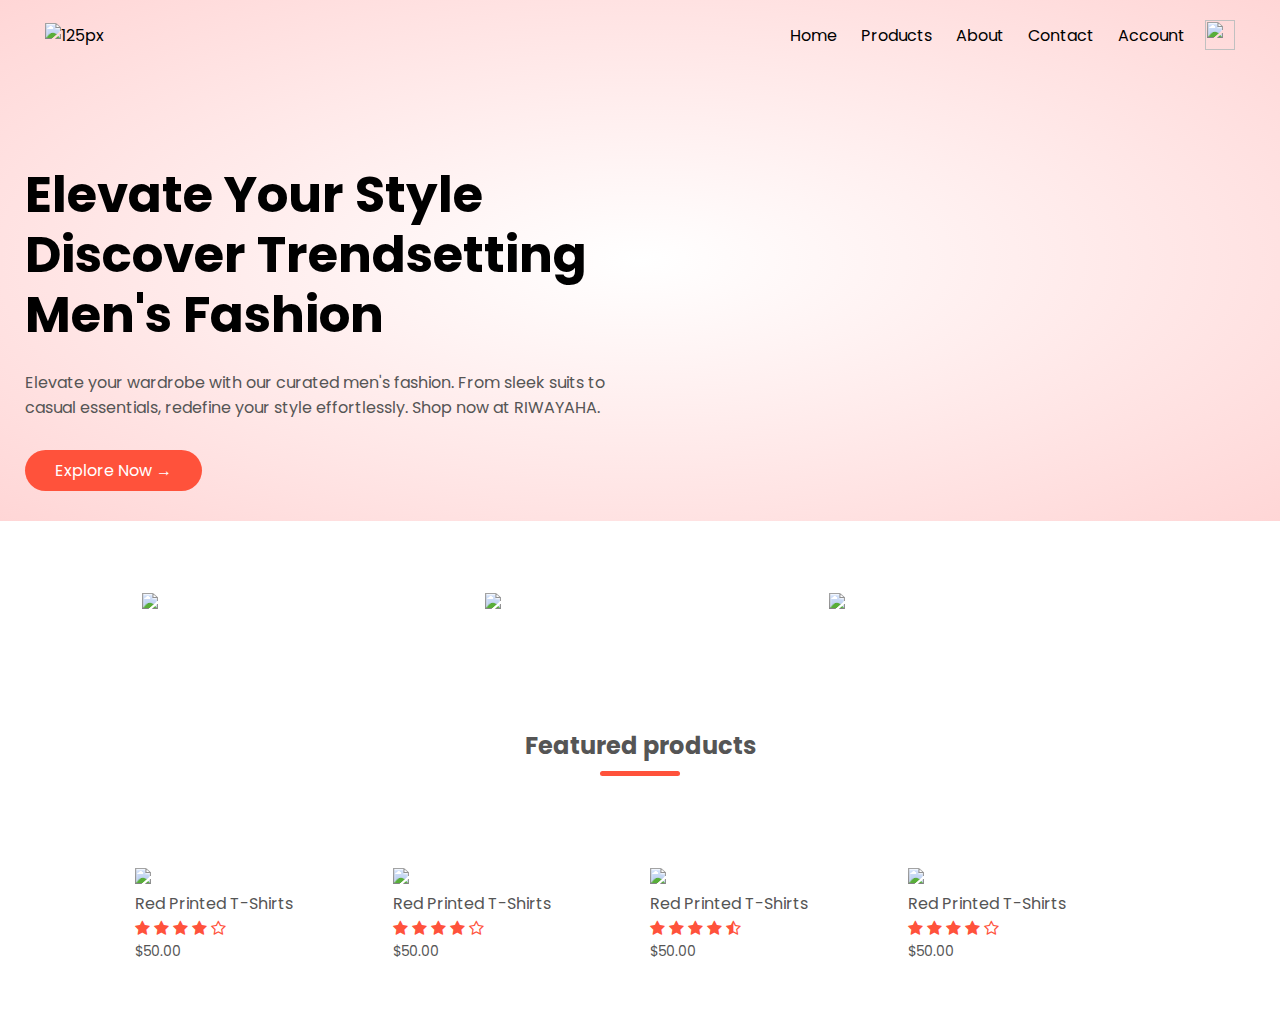
==== index.html @ c73fe5ce "[done] add featured product section" ====
<!DOCTYPE html>
<html lang="en">
<head>
    <meta charset="UTF-8">
    <title>RIWAYAH - Mens Cloths</title>
    <link rel="stylesheet" href="style.css">

    <link href="https://fonts.googleapis.com/css2?family=Poppins:wght@300;400;500;600;700&display=swap" rel="stylesheet">

    
    <link rel="stylesheet" href="https://maxcdn.bootstrapcdn.com/font-awesome/4.3.0/css/font-awesome.min.css">


</head>
<body>

    <div class="header">
     
    <div class="container">

        <div class="navbar">
            <div class="logo">
                <img src="images/logo-riwayah.jpg" alt="125px">
            </div>
    
            <nav>
                <ul>
                    <li>Home</li>
                    <li>Products</li>
                    <li>About</li>
                    <li>Contact</li>
                    <li>Account</li>
                </ul>
            </nav>
            <img src="images/cart.png" width="30px" height="30px">
        </div>


        <div class="row">
            <div class="col-2">
                <h1>Elevate Your Style <br> Discover Trendsetting Men's Fashion</h1>
                <p>Elevate your wardrobe with our curated men's fashion. From sleek suits to casual essentials, redefine your style effortlessly. Shop now at RIWAYAHA.</p>
                <a href="" class="btn">Explore Now &#8594;</a>
            </div>

            <div class="col-2">

                <img src="images/cloths1.jpg" alt="">


            </div>
        </div>

    </div>
</div>



<!--  featured categories -->

<div class="categories">
    <div class="small-container">

        <div class="row">

            <div class="col-3">
    
                <img src="images/category-1.jpg">
                  
            </div>
    
            <div class="col-3">
    
                <img src="images/category-2.jpg">
    
            </div>
    
            <div class="col-3">
    
                <img src="images/category-2.jpg">
    
            </div>
        </div>
    </div>

    
</div>


<!--  featured products -->

<div class="small-container">

    <h2 class="title">Featured products</h2>

    <div class="row">

        <div class="col-4">
            <img src="images/product-1.jpg">
            <h4>Red Printed T-Shirts</h4>
            <div class="rating">
                <i class="fa fa-star"></i>
                <i class="fa fa-star"></i>
                <i class="fa fa-star"></i>
                <i class="fa fa-star"></i>
                <i class="fa fa-star-o" aria-hidden="true"></i>

            </div>
            <p>$50.00</p>
        </div>

        <div class="col-4">
            <img src="images/product-2.jpg">
            <h4>Red Printed T-Shirts</h4>
            <div class="rating">
                <i class="fa fa-star"></i>
                <i class="fa fa-star"></i>
                <i class="fa fa-star"></i>
                <i class="fa fa-star"></i>
                <i class="fa fa-star-o" aria-hidden="true"></i>

            </div>
            <p>$50.00</p>
        </div>


        <div class="col-4">
            <img src="images/product-3.jpg">
            <h4>Red Printed T-Shirts</h4>
            <div class="rating">
                <i class="fa fa-star"></i>
                <i class="fa fa-star"></i>
                <i class="fa fa-star"></i>
                <i class="fa fa-star"></i>
                <i class="fa fa-star-half-o" aria-hidden="true"></i>

            </div>
            <p>$50.00</p>
        </div>

        <div class="col-4">
            <img src="images/product-4.jpg">
            <h4>Red Printed T-Shirts</h4>
            <div class="rating">
                <i class="fa fa-star"></i>
                <i class="fa fa-star"></i>
                <i class="fa fa-star"></i>
                <i class="fa fa-star"></i>
                <i class="fa fa-star-o" aria-hidden="true"></i>

            </div>
            <p>$50.00</p>
        </div>
    </div>
</div>




    
</body>
</html>
---- style.css ----
*{
    margin: 0;
    padding: 0;
    box-sizing: border-box;
}
body{
    font-family: 'Poppins', sans-serif;
}

.navbar{
    display: flex;
    align-items: center;
    padding: 20px;
}

nav{
    flex: 1;
    text-align: right;
}

nav ul{
    display: inline-block;
    list-style-type: none;
}


nav ul li{
    display: inline-block;
    margin-right: 20px;
}


a{
    text-decoration: none;
    color: #555;
}

p{
    color:#555;
}

.container{
    max-width: 1300px;
    margin: auto;
    padding-left: 25px;
    padding-right: 25px;
}

.row{
    display: flex;
    align-items: center;
    flex-wrap: wrap;
    justify-content: space-around;
}

.col-2{

    flex-basis: 50%;
    min-width: 300px;

}

.col-2 img {
    max-width: 100%;
    padding: 50px 0;
}

.col-2 h1 {
    font-size: 50px;
    line-height: 60px;
    margin: 25px 0;
}

.btn{
    display: inline-block;
    background: #ff523b;
    color: #fff;
    padding: 8px 30px;
    margin: 30px 0;
    border-radius: 30px;
    transition: background 0.5s ;
}

.btn:hover{
    background: #563434;
}

.header{
    background: radial-gradient(#fff, #ffd6d6);
}

.header .row{
    margin-top: 70px;
}

.categories{
    margin: 70px 0;
}

.col-3{
    flex-basis: 30%;
    min-width: 250px;
    margin-bottom: 30px;
}

.col-3 img{
    width: 100%;
}

.small-container{
    max-width: 1080px;
    margin: auto;
    padding-left: 25px;
    padding-right: 25px;
}

.col-4{
    flex-basis: 25%;
    padding: 10px;
    min-width: 200px;
    margin-bottom: 50px;
    transition: transform 0.5s;
}

.col-4 img{
    width: 100%;
}

.title{
    text-align: center;
    margin: 0 auto 80px;
    position: relative;
    line-height: 60px;
    color: #555;
}

.title::after{
    content: '';
    background: #ff523b;
    width: 80px;
    height: 5px;
    border-radius: 5px;
    position: absolute;
    bottom: 0;
    left: 50%;
    transform: translateX(-50%);
}

h4{

    color: #555;
    font-weight: normal;
    
}

.col-4 p{
    font-size: 14px;
}

.rating .fa{

    color: #ff523b;

}

.col-4:hover{
    transform: translateY(-5px);
}
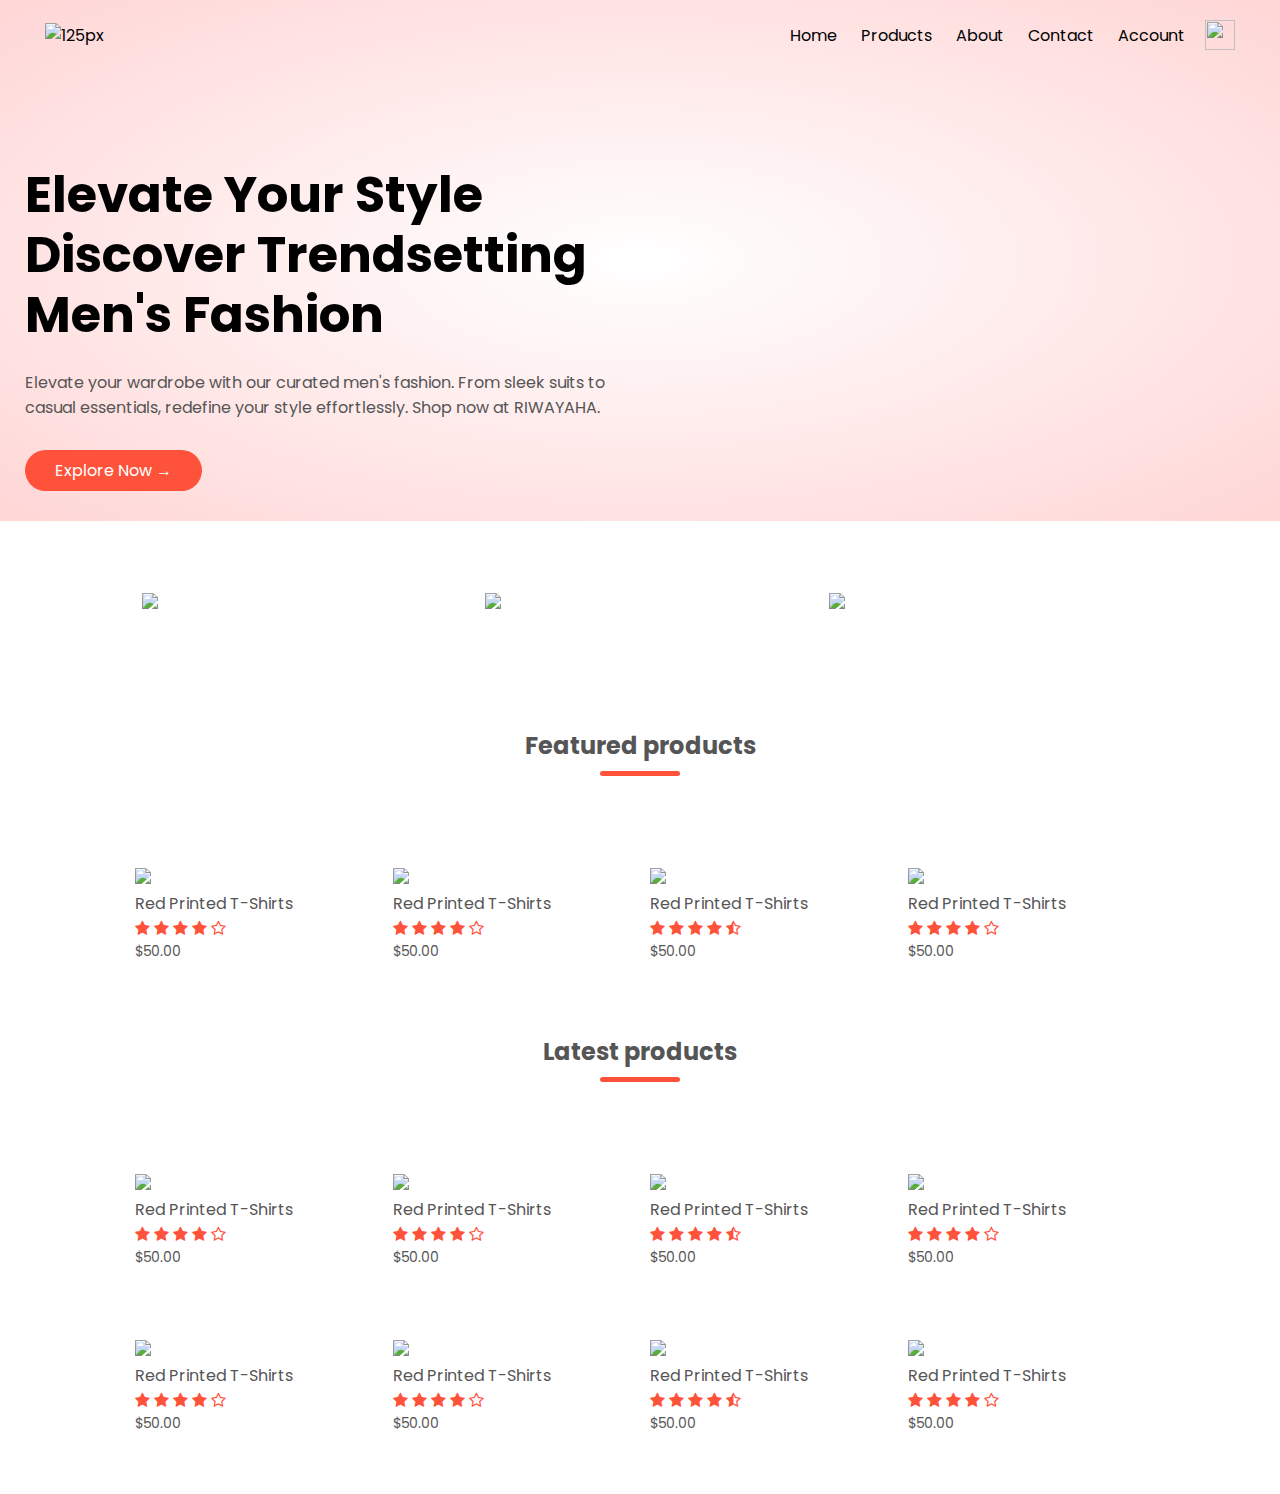
==== commit 5309db08: "[done] add latest products section" ====
--- a/index.html
+++ b/index.html
@@ -152,6 +152,128 @@
             <p>$50.00</p>
         </div>
     </div>
+
+    <h2 class="title">Latest products</h2>
+
+    <div class="row">
+
+        <div class="col-4">
+            <img src="images/product-5.jpg">
+            <h4>Red Printed T-Shirts</h4>
+            <div class="rating">
+                <i class="fa fa-star"></i>
+                <i class="fa fa-star"></i>
+                <i class="fa fa-star"></i>
+                <i class="fa fa-star"></i>
+                <i class="fa fa-star-o" aria-hidden="true"></i>
+
+            </div>
+            <p>$50.00</p>
+        </div>
+
+        <div class="col-4">
+            <img src="images/product-6.jpg">
+            <h4>Red Printed T-Shirts</h4>
+            <div class="rating">
+                <i class="fa fa-star"></i>
+                <i class="fa fa-star"></i>
+                <i class="fa fa-star"></i>
+                <i class="fa fa-star"></i>
+                <i class="fa fa-star-o" aria-hidden="true"></i>
+
+            </div>
+            <p>$50.00</p>
+        </div>
+
+
+        <div class="col-4">
+            <img src="images/product-7.jpg">
+            <h4>Red Printed T-Shirts</h4>
+            <div class="rating">
+                <i class="fa fa-star"></i>
+                <i class="fa fa-star"></i>
+                <i class="fa fa-star"></i>
+                <i class="fa fa-star"></i>
+                <i class="fa fa-star-half-o" aria-hidden="true"></i>
+
+            </div>
+            <p>$50.00</p>
+        </div>
+
+        <div class="col-4">
+            <img src="images/product-8.jpg">
+            <h4>Red Printed T-Shirts</h4>
+            <div class="rating">
+                <i class="fa fa-star"></i>
+                <i class="fa fa-star"></i>
+                <i class="fa fa-star"></i>
+                <i class="fa fa-star"></i>
+                <i class="fa fa-star-o" aria-hidden="true"></i>
+
+            </div>
+            <p>$50.00</p>
+        </div>
+    </div>
+
+    <div class="row">
+
+        <div class="col-4">
+            <img src="images/product-9.jpg">
+            <h4>Red Printed T-Shirts</h4>
+            <div class="rating">
+                <i class="fa fa-star"></i>
+                <i class="fa fa-star"></i>
+                <i class="fa fa-star"></i>
+                <i class="fa fa-star"></i>
+                <i class="fa fa-star-o" aria-hidden="true"></i>
+
+            </div>
+            <p>$50.00</p>
+        </div>
+
+        <div class="col-4">
+            <img src="images/product-10.jpg">
+            <h4>Red Printed T-Shirts</h4>
+            <div class="rating">
+                <i class="fa fa-star"></i>
+                <i class="fa fa-star"></i>
+                <i class="fa fa-star"></i>
+                <i class="fa fa-star"></i>
+                <i class="fa fa-star-o" aria-hidden="true"></i>
+
+            </div>
+            <p>$50.00</p>
+        </div>
+
+
+        <div class="col-4">
+            <img src="images/product-11.jpg">
+            <h4>Red Printed T-Shirts</h4>
+            <div class="rating">
+                <i class="fa fa-star"></i>
+                <i class="fa fa-star"></i>
+                <i class="fa fa-star"></i>
+                <i class="fa fa-star"></i>
+                <i class="fa fa-star-half-o" aria-hidden="true"></i>
+
+            </div>
+            <p>$50.00</p>
+        </div>
+
+        <div class="col-4">
+            <img src="images/product-12.jpg">
+            <h4>Red Printed T-Shirts</h4>
+            <div class="rating">
+                <i class="fa fa-star"></i>
+                <i class="fa fa-star"></i>
+                <i class="fa fa-star"></i>
+                <i class="fa fa-star"></i>
+                <i class="fa fa-star-o" aria-hidden="true"></i>
+
+            </div>
+            <p>$50.00</p>
+        </div>
+    </div>
 </div>
 
 
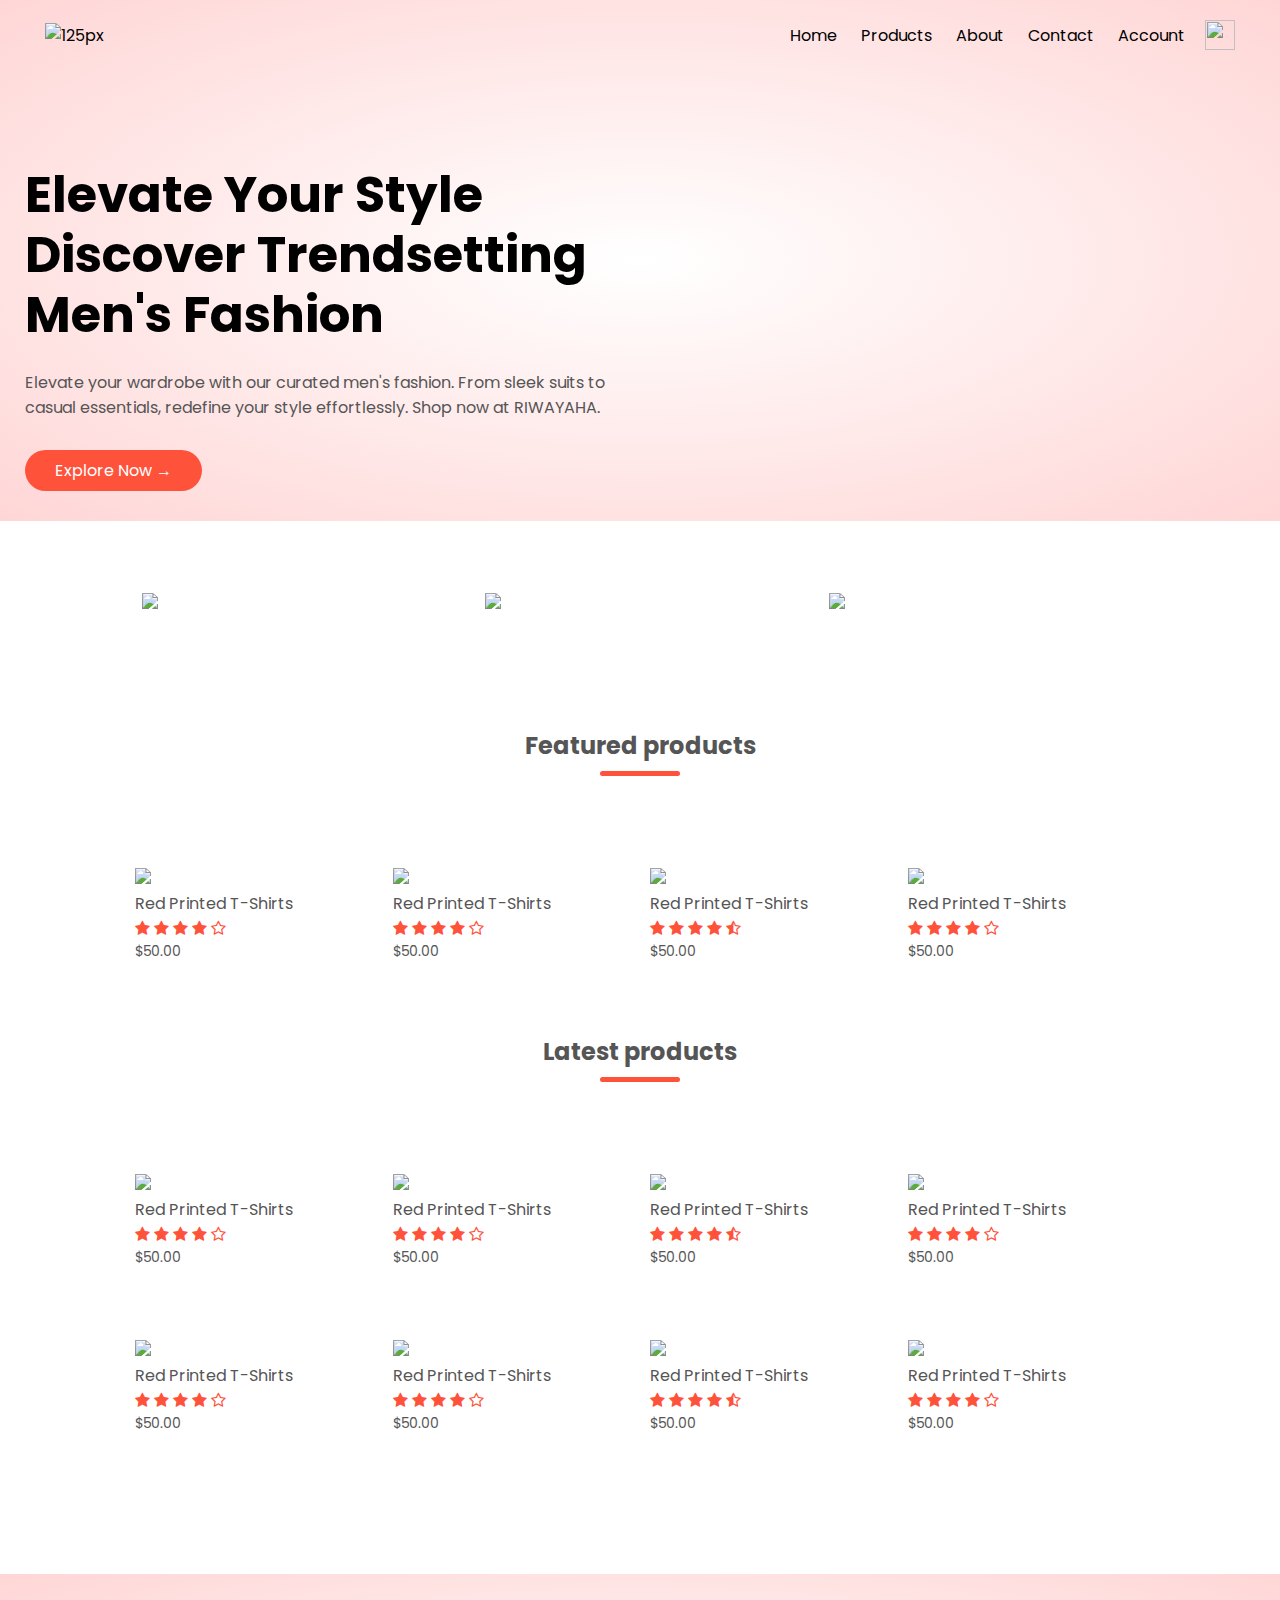
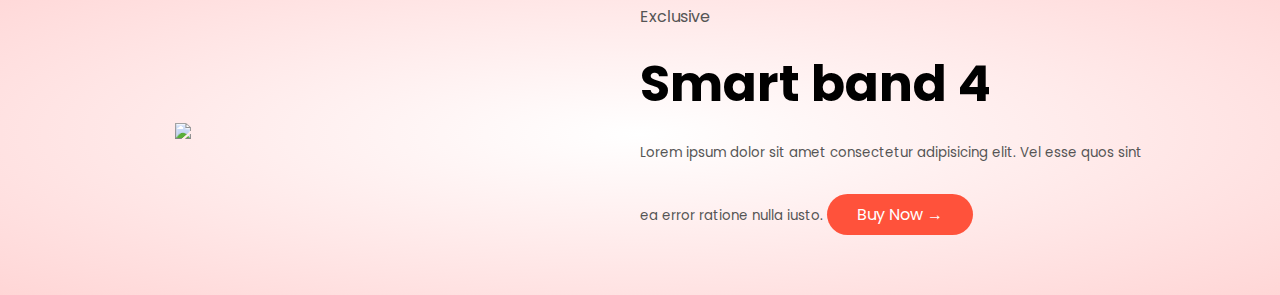
==== commit 70483578: "[done] added exclusive section" ====
--- a/index.html
+++ b/index.html
@@ -276,6 +276,26 @@
     </div>
 </div>
 
+<!-- Offer -->
+<div class="offer">
+    <div class="small-container">
+        <div class="row">
+            <div class="col-2">
+                <img src="images/exclusive.png" class="offer-img">
+
+            </div>
+            <div class="col-2">
+                <p>Exclusive</p>
+                <h1>Smart band 4</h1>
+                <small>
+                    Lorem ipsum dolor sit amet consectetur adipisicing elit. Vel esse quos sint ea error ratione nulla iusto.
+                </small>
+                <a href="" class="btn">Buy Now &#8594;</a>
+            </div>
+        </div>
+    </div>
+</div>
+
 
 
 
--- a/style.css
+++ b/style.css
@@ -165,4 +165,19 @@
 
 .col-4:hover{
     transform: translateY(-5px);
+}
+
+.offer{
+    background:radial-gradient(#fff, #ffd6d6); 
+    margin-top: 80px;
+    padding: 30px 0;
+}
+
+
+.col-2 .offer-img{
+    padding: 50px;
+}
+
+small{
+    color: #555;
 }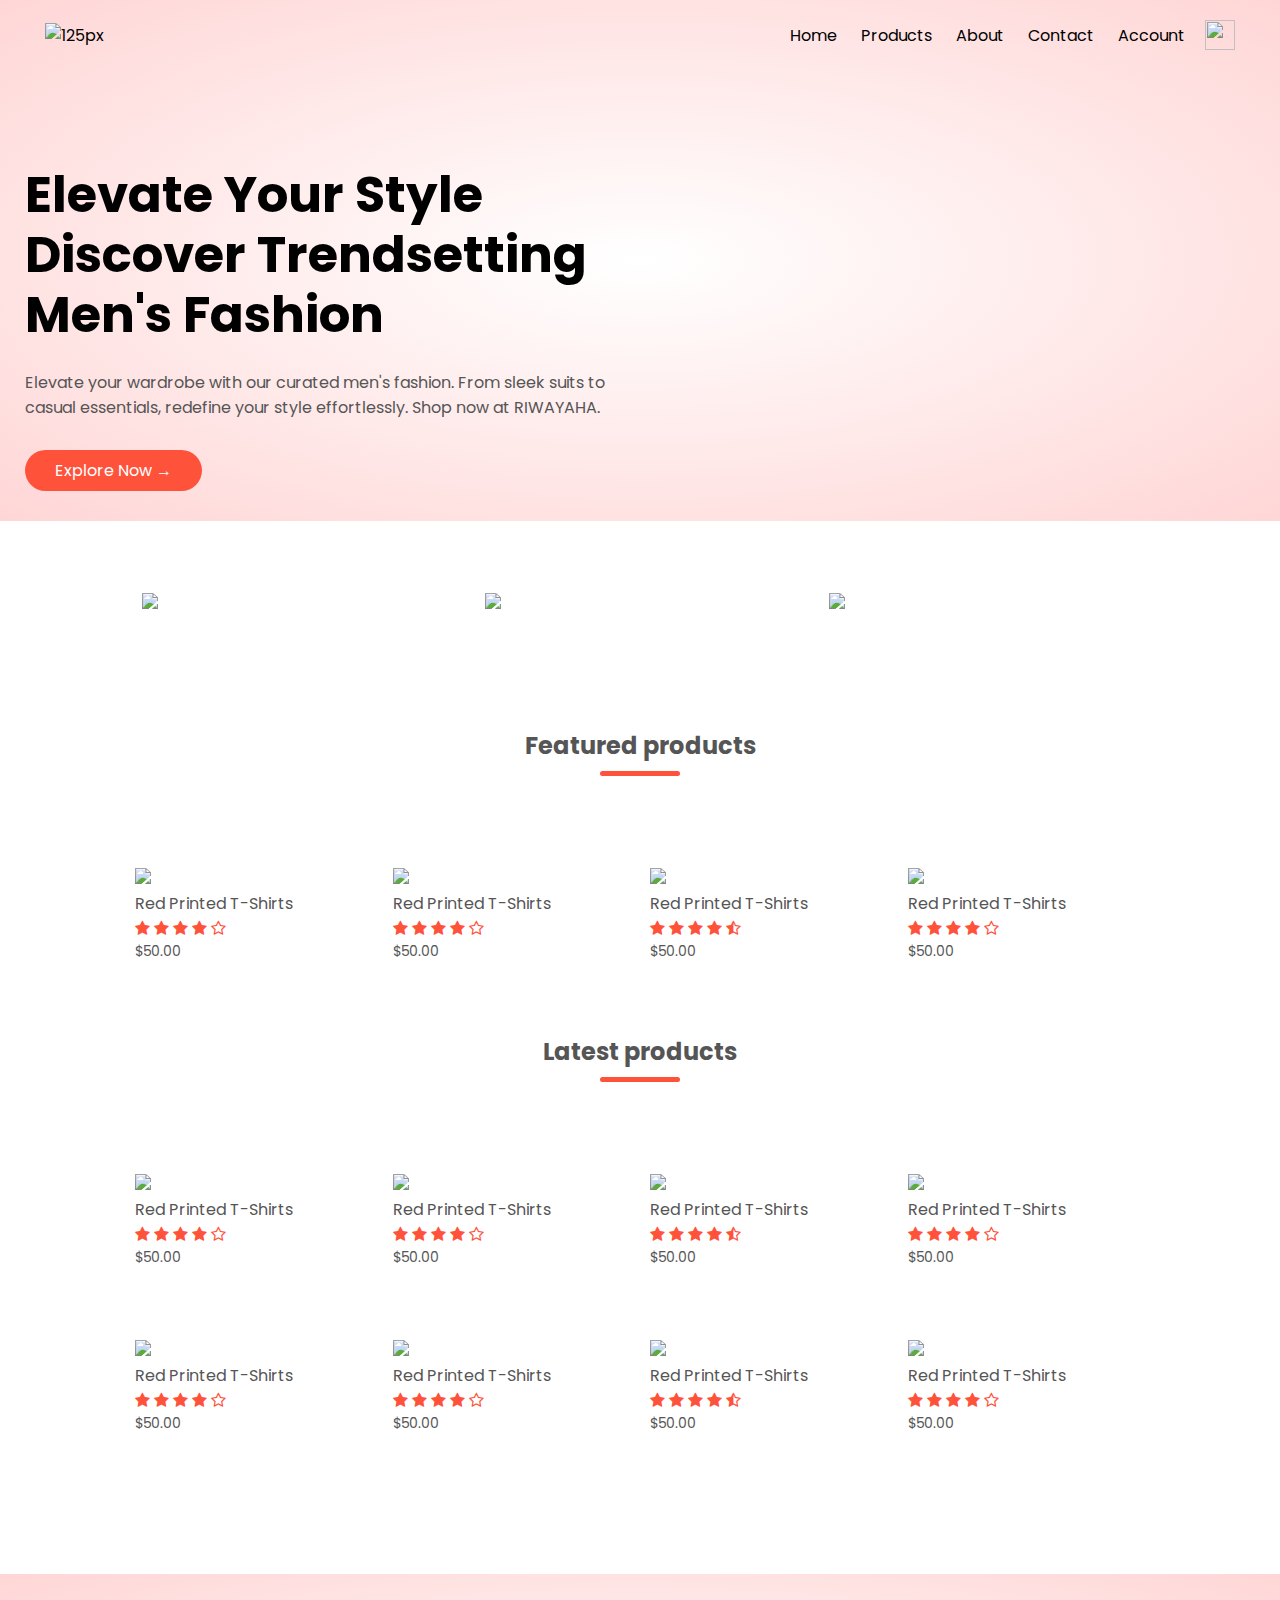
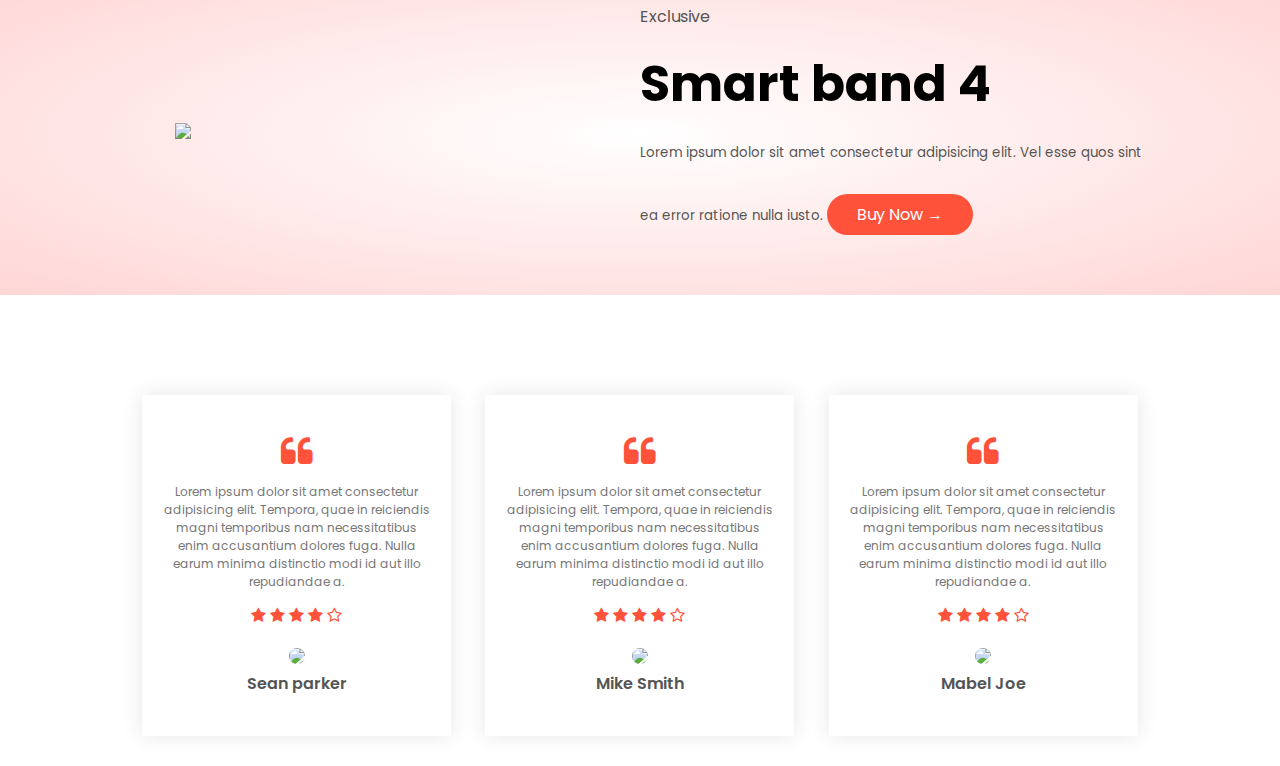
==== commit 669a5e36: "[done] added testimonial section" ====
--- a/index.html
+++ b/index.html
@@ -297,6 +297,67 @@
 </div>
 
 
+<!-- testimonials -->
+<div class="testimonial">
+    <div class="small-container">
+        <div class="row">
+            <div class="col-3">
+                <i class="fa fa-quote-left"></i>
+
+                <p>Lorem ipsum dolor sit amet consectetur adipisicing elit. Tempora, quae in reiciendis magni temporibus nam necessitatibus enim accusantium dolores fuga. Nulla earum minima distinctio modi id aut illo repudiandae a.</p>
+                
+                <div class="rating">
+                    <i class="fa fa-star"></i>
+                    <i class="fa fa-star"></i>
+                    <i class="fa fa-star"></i>
+                    <i class="fa fa-star"></i>
+                    <i class="fa fa-star-o" aria-hidden="true"></i>
+    
+                </div>
+                <img src="images/user-1.png" >
+                <h3>Sean parker</h3>
+            </div>
+
+
+            <div class="col-3">
+                <i class="fa fa-quote-left"></i>
+
+                <p>Lorem ipsum dolor sit amet consectetur adipisicing elit. Tempora, quae in reiciendis magni temporibus nam necessitatibus enim accusantium dolores fuga. Nulla earum minima distinctio modi id aut illo repudiandae a.</p>
+                
+                <div class="rating">
+                    <i class="fa fa-star"></i>
+                    <i class="fa fa-star"></i>
+                    <i class="fa fa-star"></i>
+                    <i class="fa fa-star"></i>
+                    <i class="fa fa-star-o" aria-hidden="true"></i>
+    
+                </div>
+                <img src="images/user-2.png" >
+                <h3>Mike Smith</h3>
+            </div>
+
+            <div class="col-3">
+                <i class="fa fa-quote-left"></i>
+
+                <p>Lorem ipsum dolor sit amet consectetur adipisicing elit. Tempora, quae in reiciendis magni temporibus nam necessitatibus enim accusantium dolores fuga. Nulla earum minima distinctio modi id aut illo repudiandae a.</p>
+                
+                <div class="rating">
+                    <i class="fa fa-star"></i>
+                    <i class="fa fa-star"></i>
+                    <i class="fa fa-star"></i>
+                    <i class="fa fa-star"></i>
+                    <i class="fa fa-star-o" aria-hidden="true"></i>
+    
+                </div>
+                <img src="images/user-3.png" >
+                <h3>Mabel Joe</h3>
+            </div>
+        </div>
+    </div>
+</div>
+
+
+
 
 
     
--- a/style.css
+++ b/style.css
@@ -180,4 +180,47 @@
 
 small{
     color: #555;
-}+}
+
+/* <!-- testimonials -->
+ */
+
+ .testimonial{
+    padding-top: 100px;
+ }
+
+ .testimonial .col-3{
+    text-align: center;
+    padding: 40px 20px;
+    box-shadow: 0 0 20px 0px rgba(0,0,0,0.1);
+    cursor: pointer;
+    transition: transform 0.5s;
+ }
+
+
+ .testimonial .col-3 img{
+    width: 50px;
+    margin-top: 20px;
+    border-radius: 50%;
+ }
+
+ .testimonial .col-3:hover{
+    transform: translateY(-10px);
+ }
+
+ .fa.fa-quote-left{
+    font-size: 34px;
+    color: #ff523b;
+ }
+
+ .col-3 p{
+    font-size: 12px;
+    margin: 12px 0;
+    color: #777;
+ }
+
+ .testimonial .col-3 h3{
+    font-weight: 600;
+    color: #555;
+    font-size: 16px;
+ }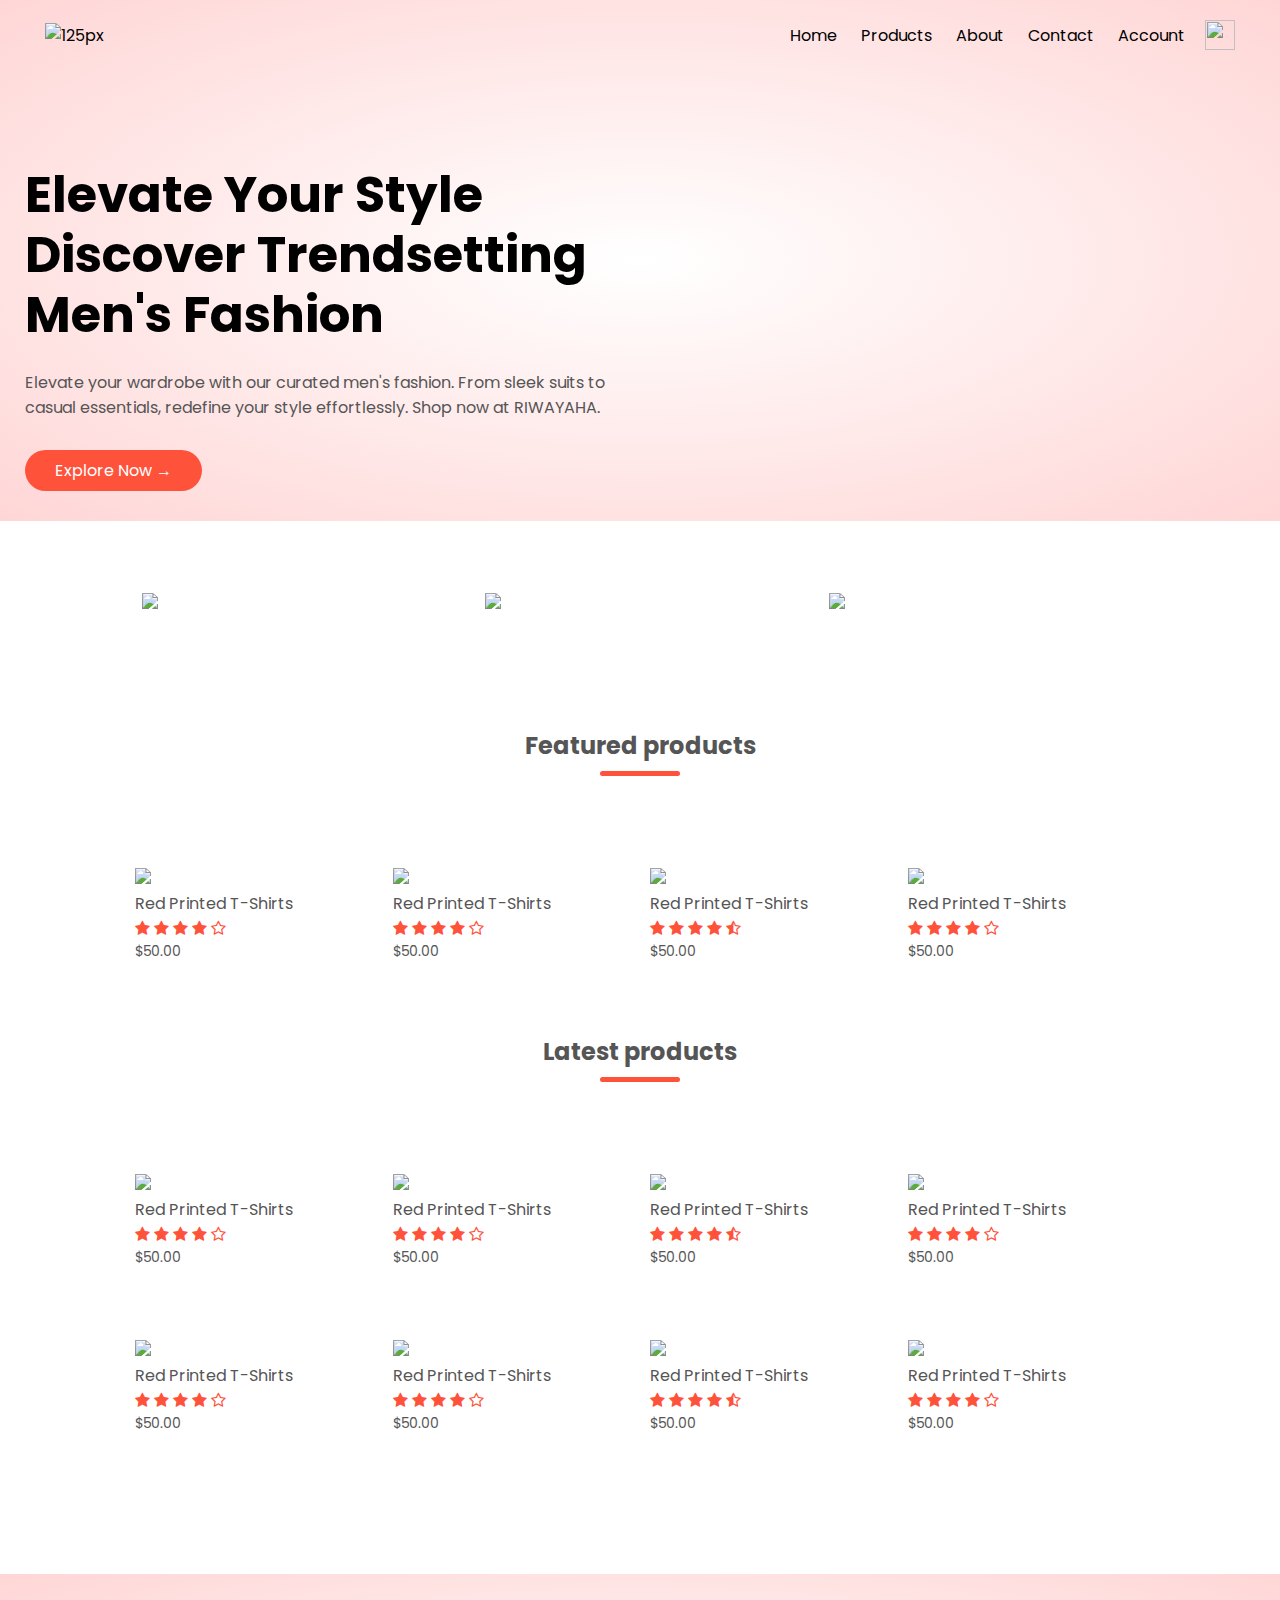
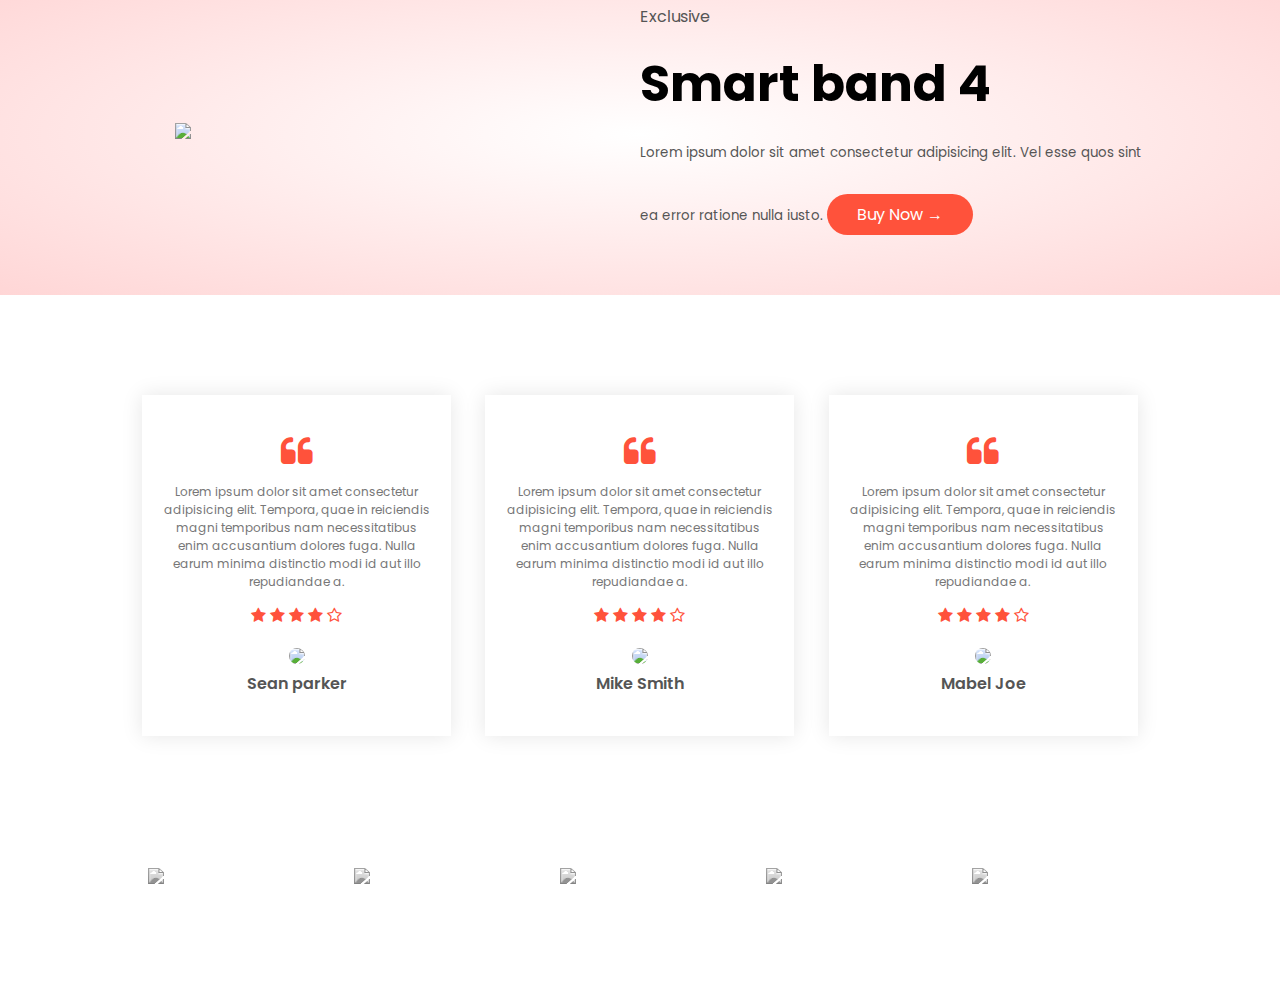
==== commit 0a33f56f: "[done] brands section" ====
--- a/index.html
+++ b/index.html
@@ -356,7 +356,36 @@
     </div>
 </div>
 
-
+<!-- brands -->
+<div class="brands">
+    <div class="small-container">
+        <div class="row">
+            <div class="col-5">
+                <img src="images/logo-godrej.png">
+            </div>
+
+
+            <div class="col-5">
+                <img src="images/logo-oppo.png">
+            </div>
+
+
+            <div class="col-5">
+                <img src="images/logo-coca-cola.png">
+            </div>
+
+
+            <div class="col-5">
+                <img src="images/logo-paypal.png">
+            </div>
+
+
+            <div class="col-5">
+                <img src="images/logo-philips.png">
+            </div>
+        </div>
+    </div>
+</div>
 
 
 
--- a/style.css
+++ b/style.css
@@ -223,4 +223,28 @@
     font-weight: 600;
     color: #555;
     font-size: 16px;
- }+ }
+
+
+ /* brands */
+
+ .brands{
+    margin: 100px auto;
+ }
+
+ .col-5{
+    width: 160px;
+ }
+
+ .col-5 img{
+    width: 100%;
+    cursor: pointer;
+    filter: grayscale(100%);
+ }
+
+
+ .col-5 img:hover{
+
+    filter: grayscale(0);
+
+ }
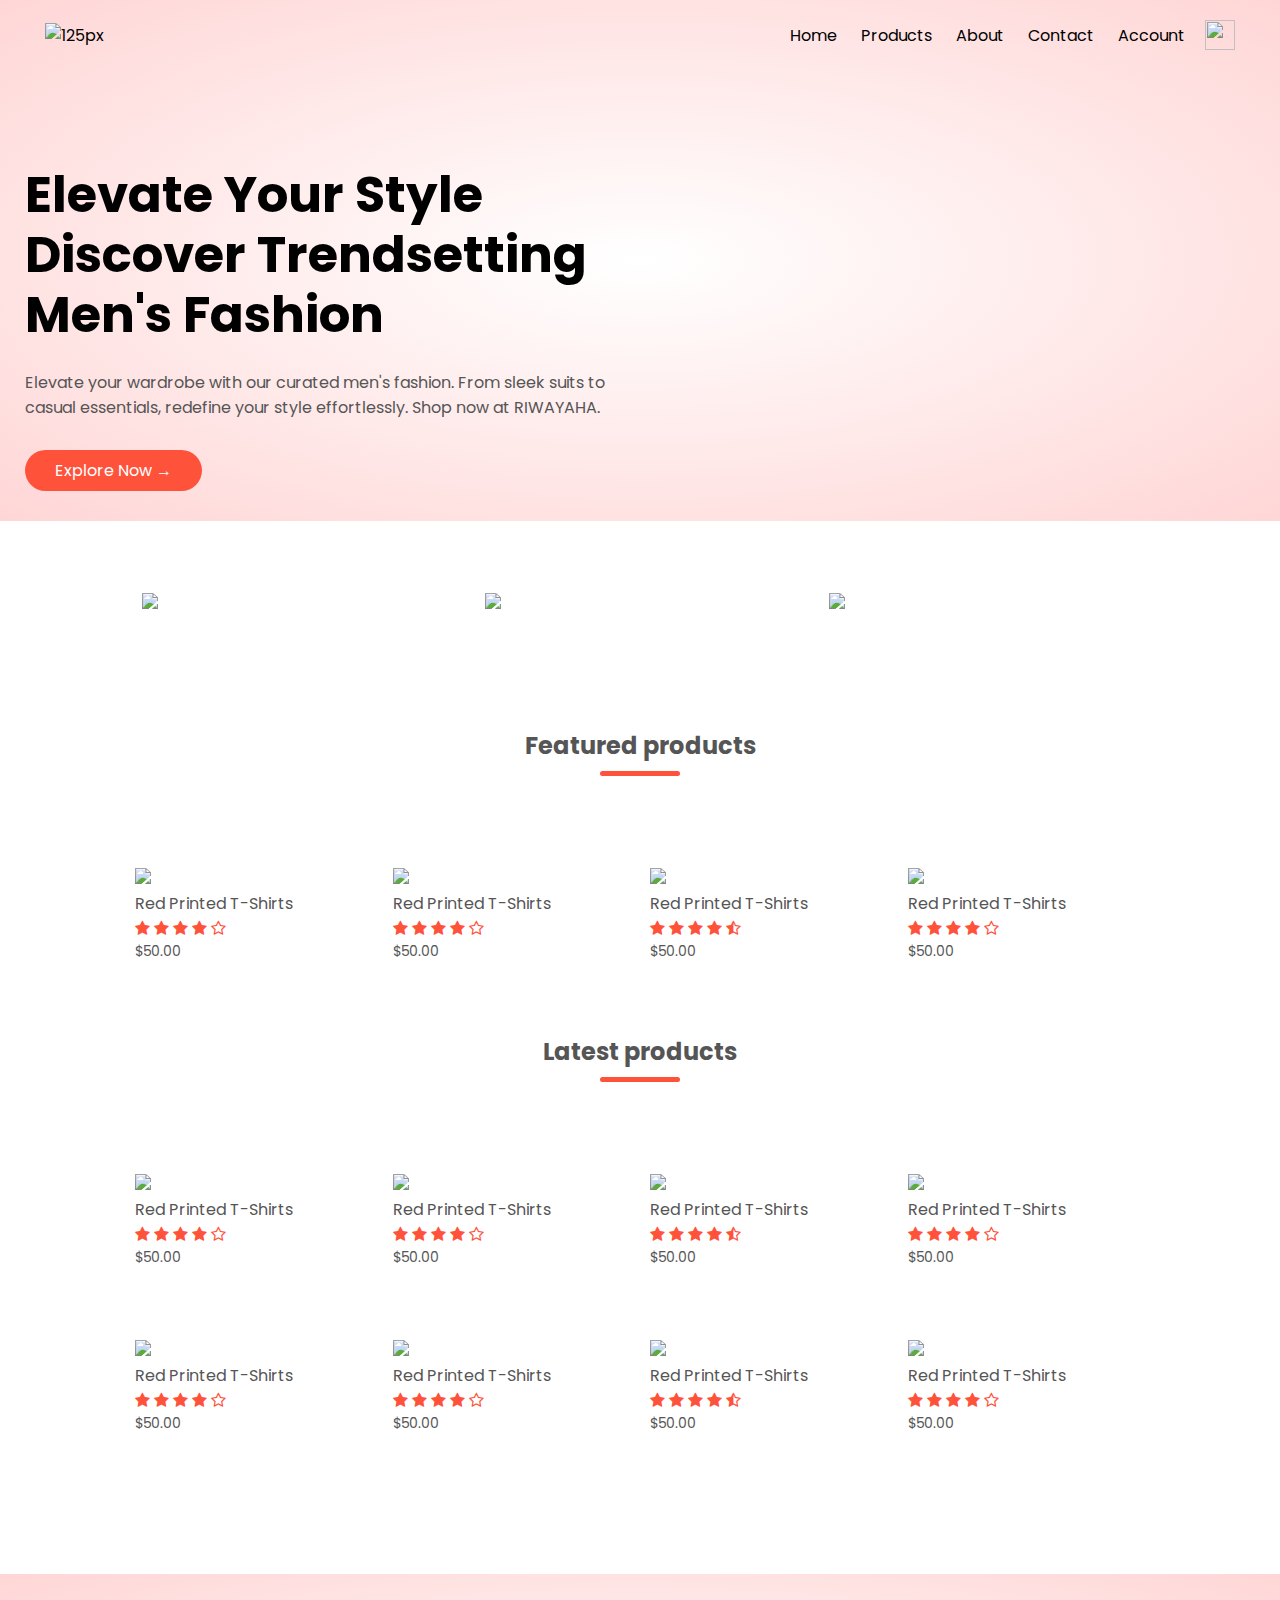
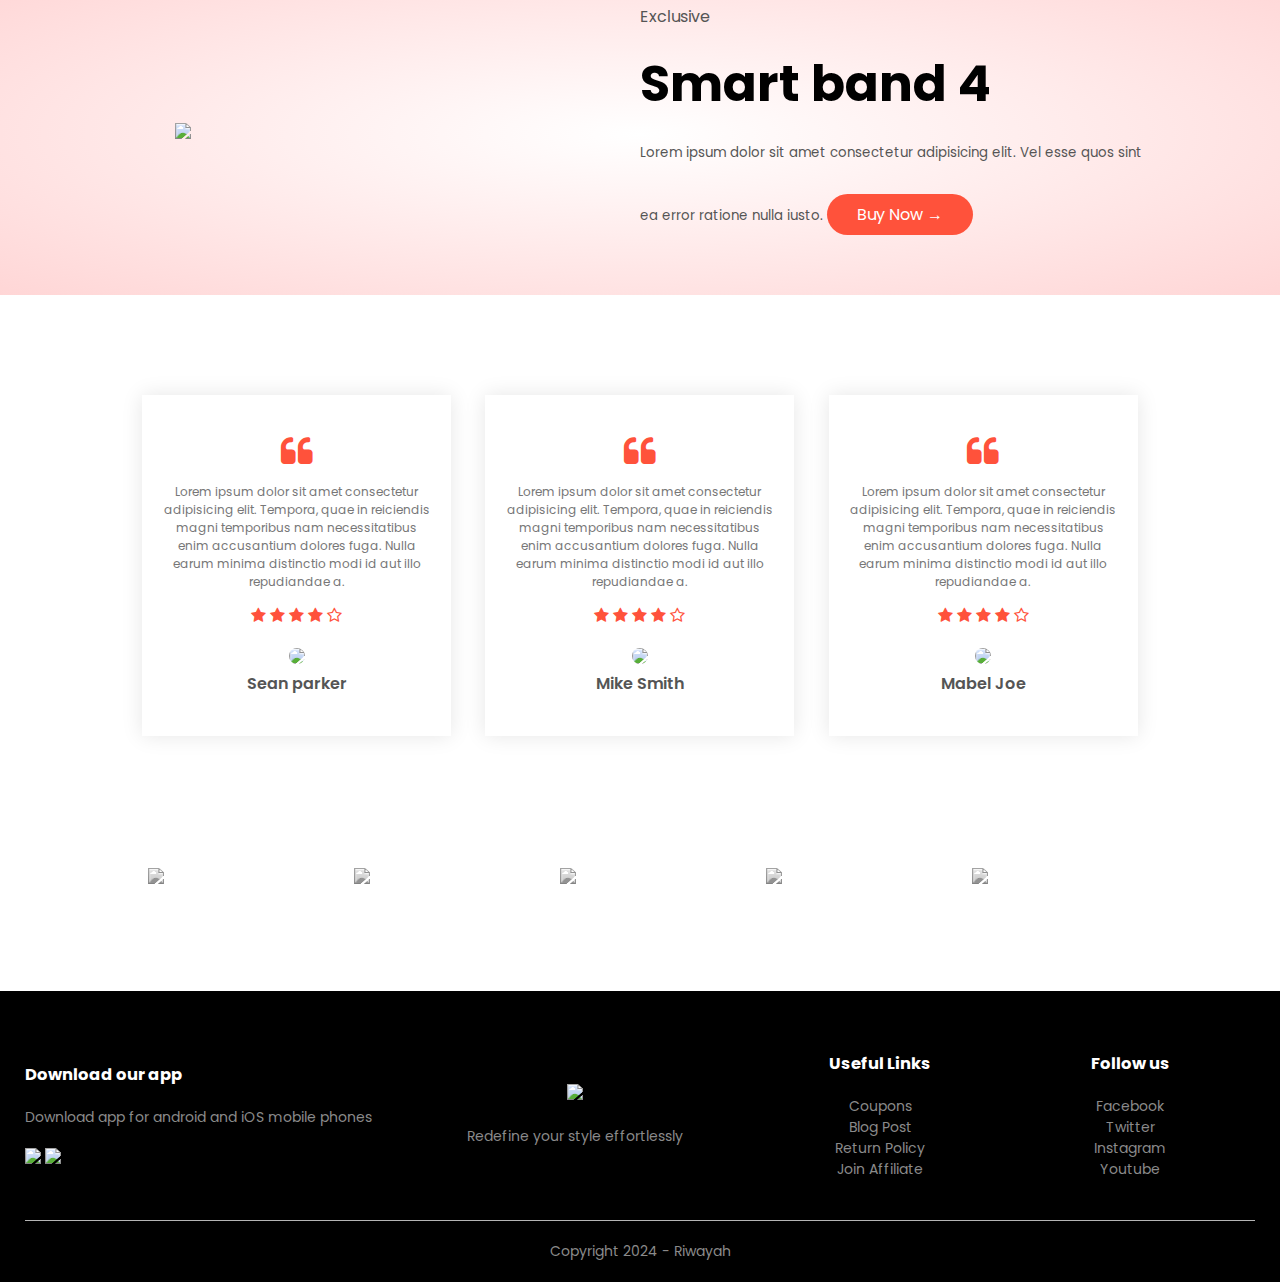
==== commit d30a8921: "[done] footer design" ====
--- a/index.html
+++ b/index.html
@@ -388,6 +388,52 @@
 </div>
 
 
+<!-- footer -->
+
+<div class="footer">
+    <div class="container">
+        <div class="row">
+            <div class="footer-col-1">
+                <h3>Download our app</h3>
+                <p>Download app for android and iOS mobile phones</p>
+                <div class="app-logo">
+                    <img src="images/play-store.png">
+                    <img src="images/app-store.png">
+                </div>
+            </div>
+
+            <div class="footer-col-2">
+                <img src="images/logo-white.png">
+                <p>Redefine your style effortlessly</p>
+
+            </div>
+
+            <div class="footer-col-3">
+                <h3>Useful Links</h3>
+                <ul>
+                    <li>Coupons</li>
+                    <li>Blog Post</li>
+                    <li>Return Policy</li>
+                    <li>Join Affiliate</li>
+                </ul>
+               
+            </div>
+
+
+            <div class="footer-col-4">
+                <h3>Follow us</h3>
+                <ul>
+                    <li>Facebook</li>
+                    <li>Twitter</li>
+                    <li>Instagram</li>
+                    <li>Youtube</li>
+                </ul>
+            </div>  
+        </div>
+        <hr>
+        <p class="copyright">Copyright 2024 - Riwayah</p>
+    </div>
+</div>
 
     
 </body>
--- a/style.css
+++ b/style.css
@@ -248,3 +248,74 @@
     filter: grayscale(0);
 
  }
+
+
+ /* footer */
+
+ .footer{
+    background: #000;
+    color: #8a8a8a;
+    font-size: 14px;
+    padding: 60px 0 20px;
+ }
+
+ .footer p{
+    color: #8a8a8a;
+ }
+
+ .footer h3{
+    color: #fff;
+    margin-bottom: 20px;
+ }
+
+
+.footer-col-1, .footer-col-2, .footer-col-3, .footer-col-4{
+    min-width: 250px;
+    margin-bottom: 20px;
+}
+
+.footer-col-1{
+    flex-basis: 30%;
+}
+
+
+.footer-col-2{
+    flex: 1;
+    text-align: center;
+}
+
+.footer-col-2 img{
+    width: 180px;
+    margin-bottom: 20px;
+}
+
+.footer-col-3, .footer-col-4 {
+    flex-basis: 12%;
+    text-align: center;
+}
+
+ul{
+    list-style: none;
+}
+
+
+.app-logo{
+    margin-top: 20px;
+
+}
+
+.app-logo img{
+    width: 140px;
+}
+
+
+.footer hr {
+    border: none;
+    background: #b5b5b5;
+    height: 1px;
+    margin: 20px 0;
+}
+
+.copyright{
+    text-align: center;
+}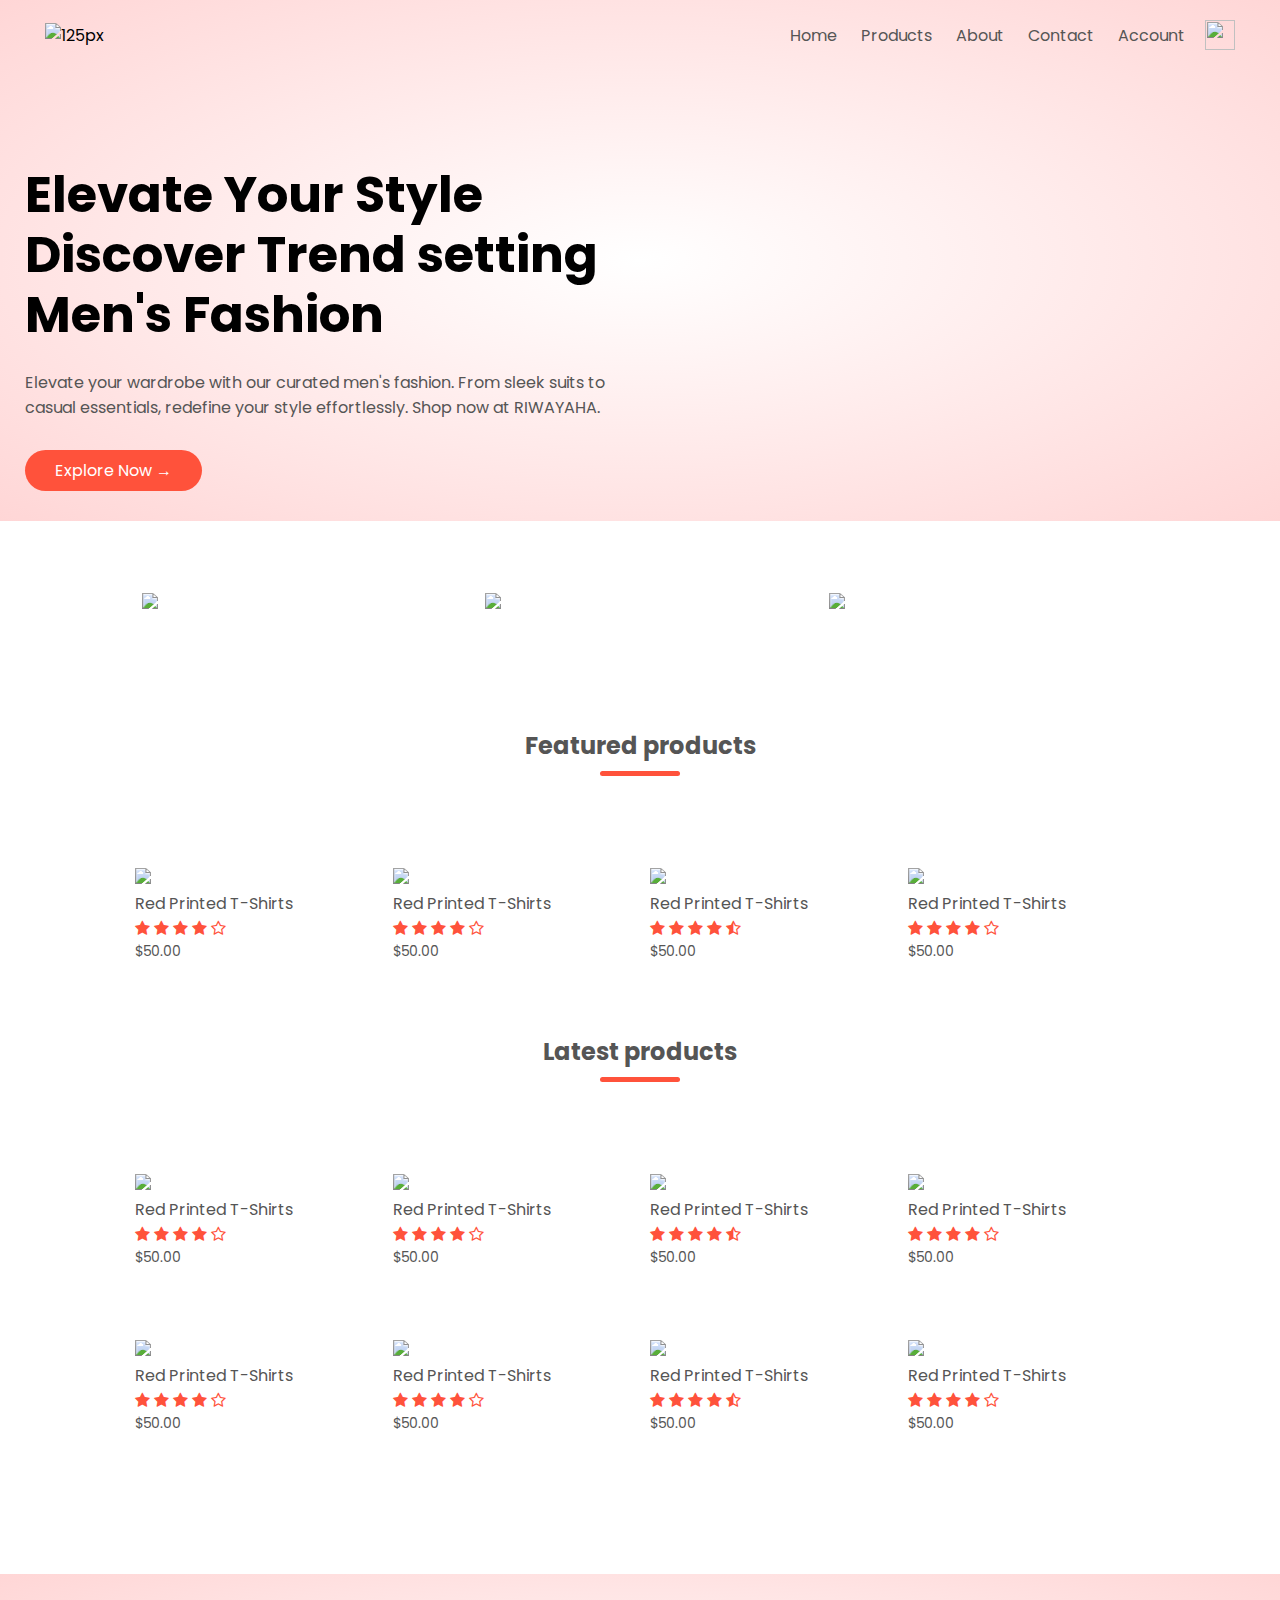
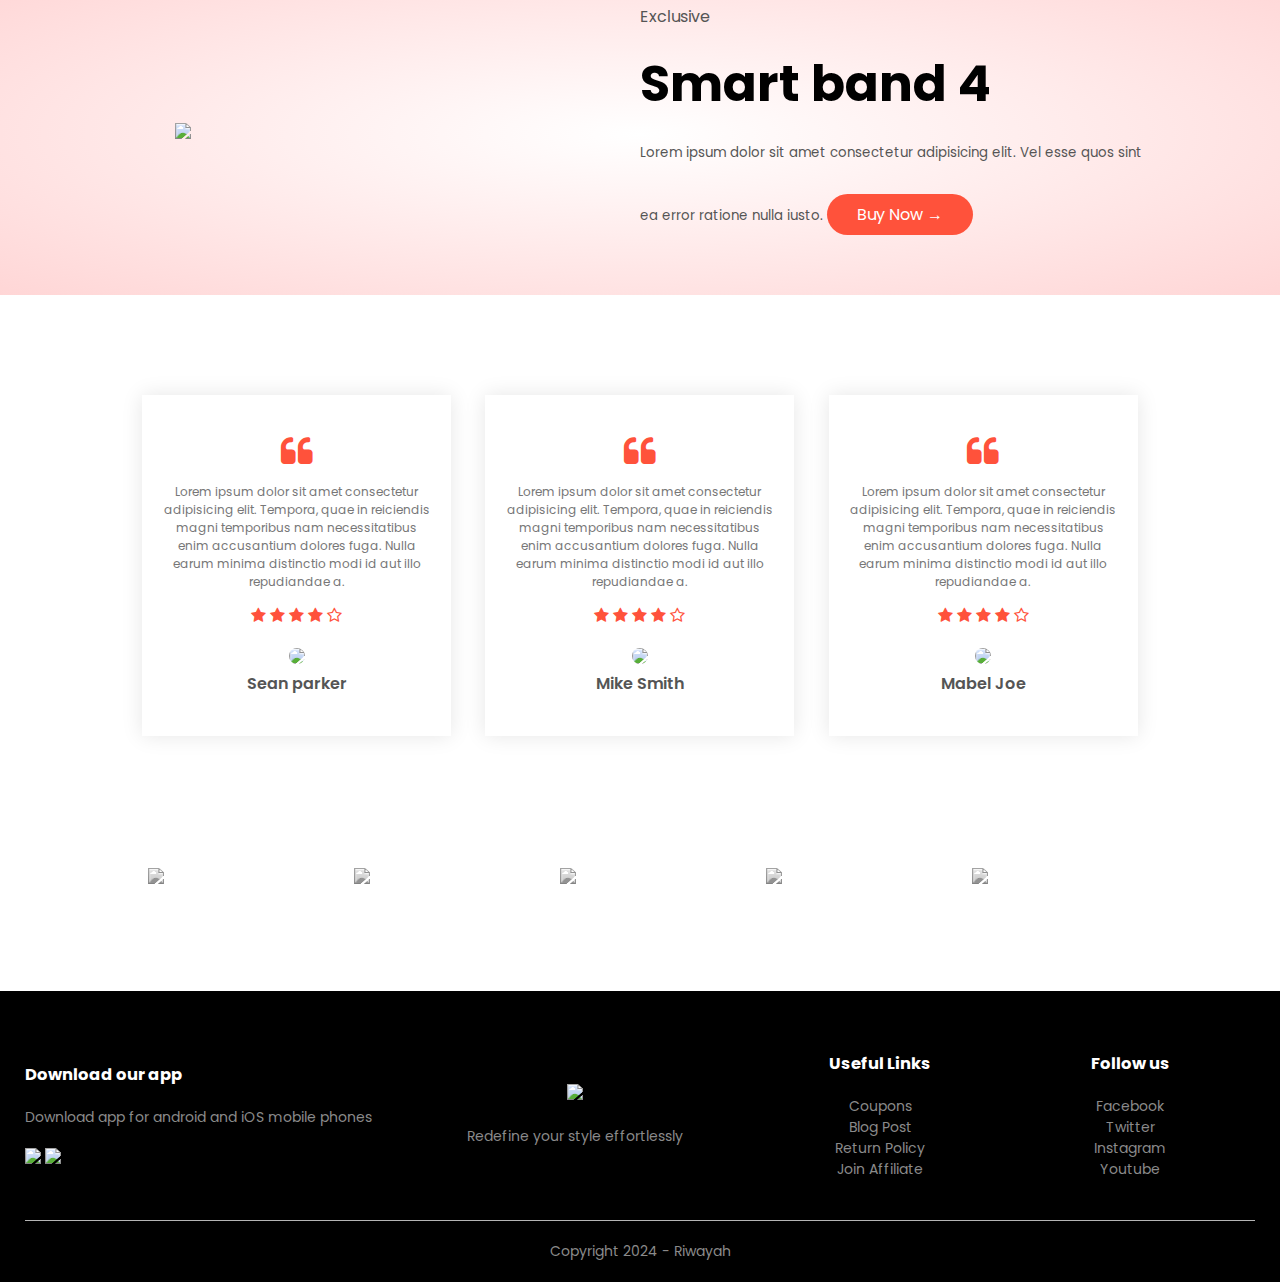
==== commit 8dde6646: "- [done] make website responsive, home page is completed" ====
--- a/index.html
+++ b/index.html
@@ -2,6 +2,7 @@
 <html lang="en">
 <head>
     <meta charset="UTF-8">
+    <meta name="viewport" content="width=device-width, initial-scale=1.0">
     <title>RIWAYAH - Mens Cloths</title>
     <link rel="stylesheet" href="style.css">
 
@@ -24,21 +25,22 @@
             </div>
     
             <nav>
-                <ul>
-                    <li>Home</li>
-                    <li>Products</li>
-                    <li>About</li>
-                    <li>Contact</li>
-                    <li>Account</li>
+                <ul id="MenuItems">
+                    <li><a href="">Home</a></li>
+                    <li><a href="">Products</a></li>
+                    <li><a href="">About</a></li>
+                    <li><a href="">Contact</a></li>
+                    <li><a href="">Account</a></li>
                 </ul>
             </nav>
             <img src="images/cart.png" width="30px" height="30px">
+            <img src="images/menu.png" class="menu-icon" onclick="menutoggle()">
         </div>
 
 
         <div class="row">
             <div class="col-2">
-                <h1>Elevate Your Style <br> Discover Trendsetting Men's Fashion</h1>
+                <h1>Elevate Your Style <br> Discover Trend setting Men's Fashion</h1>
                 <p>Elevate your wardrobe with our curated men's fashion. From sleek suits to casual essentials, redefine your style effortlessly. Shop now at RIWAYAHA.</p>
                 <a href="" class="btn">Explore Now &#8594;</a>
             </div>
@@ -96,7 +98,7 @@
     <div class="row">
 
         <div class="col-4">
-            <img src="images/product-1.jpg">
+            <img src="images/product-12.jpg">
             <h4>Red Printed T-Shirts</h4>
             <div class="rating">
                 <i class="fa fa-star"></i>
@@ -139,7 +141,7 @@
         </div>
 
         <div class="col-4">
-            <img src="images/product-4.jpg">
+            <img src="images/product-12.jpg">
             <h4>Red Printed T-Shirts</h4>
             <div class="rating">
                 <i class="fa fa-star"></i>
@@ -172,7 +174,7 @@
         </div>
 
         <div class="col-4">
-            <img src="images/product-6.jpg">
+            <img src="images/product-5.jpg">
             <h4>Red Printed T-Shirts</h4>
             <div class="rating">
                 <i class="fa fa-star"></i>
@@ -314,7 +316,7 @@
                     <i class="fa fa-star-o" aria-hidden="true"></i>
     
                 </div>
-                <img src="images/user-1.png" >
+                <img src="images/woman.png" >
                 <h3>Sean parker</h3>
             </div>
 
@@ -332,7 +334,7 @@
                     <i class="fa fa-star-o" aria-hidden="true"></i>
     
                 </div>
-                <img src="images/user-2.png" >
+                <img src="images/man.png" >
                 <h3>Mike Smith</h3>
             </div>
 
@@ -349,7 +351,7 @@
                     <i class="fa fa-star-o" aria-hidden="true"></i>
     
                 </div>
-                <img src="images/user-3.png" >
+                <img src="images/boy.png" >
                 <h3>Mabel Joe</h3>
             </div>
         </div>
@@ -403,7 +405,7 @@
             </div>
 
             <div class="footer-col-2">
-                <img src="images/logo-white.png">
+                <img src="images/logo-riwayah.jpeg">
                 <p>Redefine your style effortlessly</p>
 
             </div>
@@ -435,6 +437,22 @@
     </div>
 </div>
 
+<!-- js for toggle menu -->
+<script>
+    var MenuItems  = document.getElementById("MenuItems")
+
+    MenuItems.style.maxHeight = "0px"
+    function menutoggle(){
+        if (MenuItems.style.maxHeight=="0px") {
+
+            MenuItems.style.maxHeight = "200px"
+
+        }else{
+
+            MenuItems.style.maxHeight = "0px"
+        }
+    }
+</script>
     
 </body>
 </html>--- a/style.css
+++ b/style.css
@@ -318,4 +318,57 @@
 
 .copyright{
     text-align: center;
+}
+
+
+.menu-icon{
+    width: 28px;
+    margin-left: 20px;
+    display: none;
+}
+
+
+/* media query for menu */
+
+@media only screen and (max-width: 800px){
+    nav ul{
+        position: absolute;
+        top: 150px;
+        left: 0;
+        background: #333;
+        width: 100%;
+        overflow: hidden;
+        transition: max-height 0.5s;
+    }
+
+    nav ul li{
+        display: block;
+        margin-right: 50px;
+        margin-top: 10px;
+        margin-bottom: 10px;
+    }
+
+    nav ul li a{
+        color: #fff;
+
+    }
+
+    .menu-icon{
+        display: block;
+        cursor: pointer;
+    }
+}
+
+
+
+/* media query for screen less than 600 screen size */
+@media only screen and (max-width: 800px){
+
+    .row{
+        text-align: center;
+    }
+
+    .col-2, .col-3, .col-4{
+        flex-basis: 100%;
+    }
 }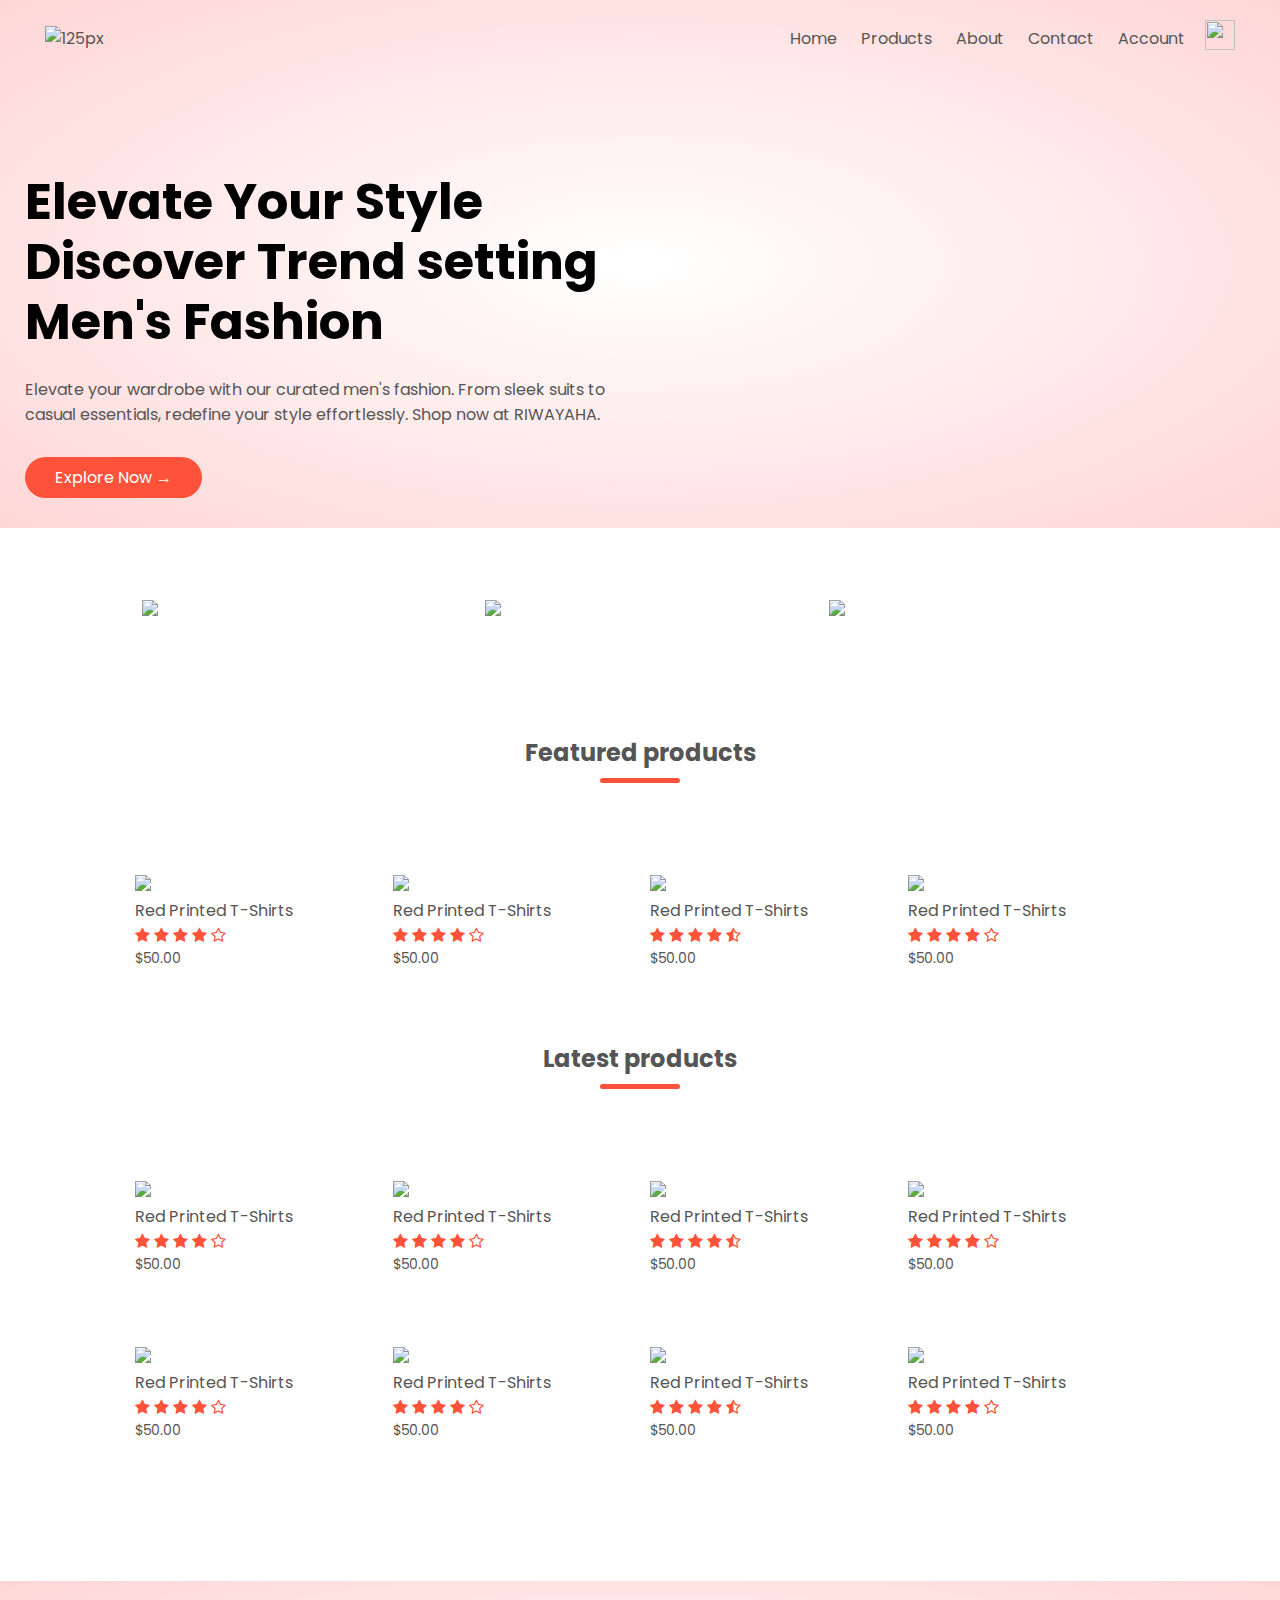
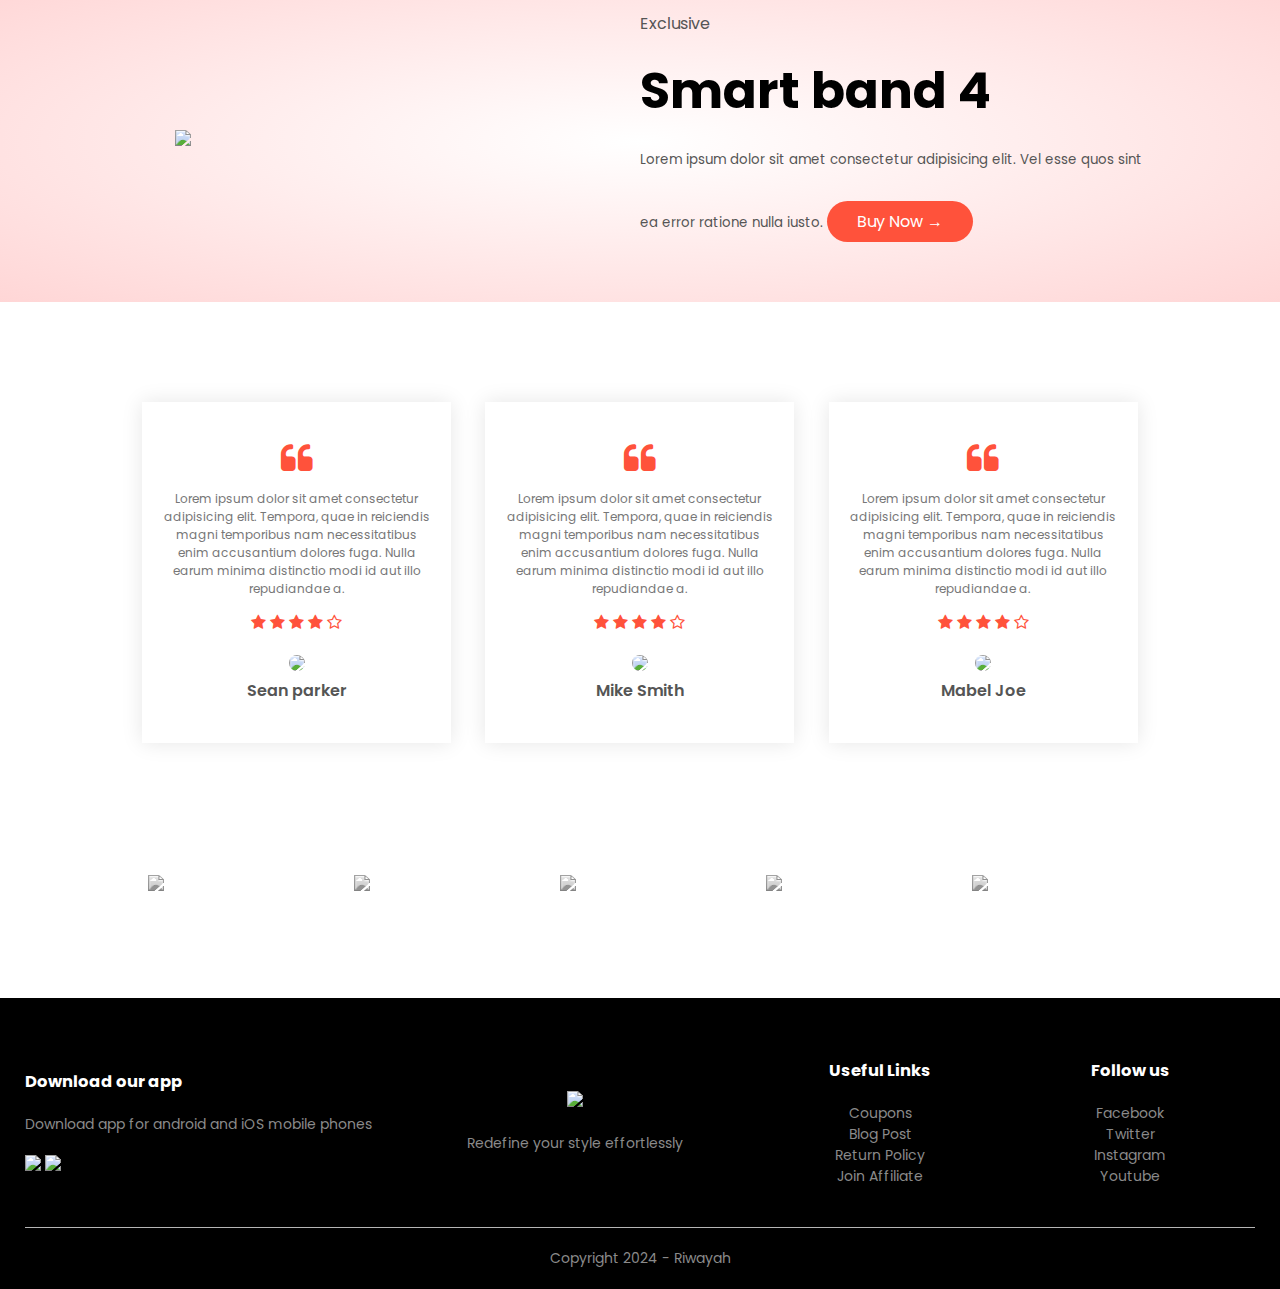
==== commit bbb30696: "account page done" ====
--- a/index.html
+++ b/index.html
@@ -21,19 +21,19 @@
 
         <div class="navbar">
             <div class="logo">
-                <img src="images/logo-riwayah.jpg" alt="125px">
+               <a href="index.html"> <img src="images/logo-riwayah.jpg" alt="125px"></a>
             </div>
     
             <nav>
                 <ul id="MenuItems">
-                    <li><a href="">Home</a></li>
-                    <li><a href="">Products</a></li>
+                    <li><a href="index.html">Home</a></li>
+                    <li><a href="products.html">Products</a></li>
                     <li><a href="">About</a></li>
                     <li><a href="">Contact</a></li>
-                    <li><a href="">Account</a></li>
+                    <li><a href="account.html">Account</a></li>
                 </ul>
             </nav>
-            <img src="images/cart.png" width="30px" height="30px">
+            <a href="cart.html"><img src="images/cart.png" width="30px" height="30px"></a>
             <img src="images/menu.png" class="menu-icon" onclick="menutoggle()">
         </div>
 
@@ -98,7 +98,7 @@
     <div class="row">
 
         <div class="col-4">
-            <img src="images/product-12.jpg">
+            <a href="product-details.html"><img src="images/product-12.jpg"></a>
             <h4>Red Printed T-Shirts</h4>
             <div class="rating">
                 <i class="fa fa-star"></i>
--- a/style.css
+++ b/style.css
@@ -360,9 +360,284 @@
 }
 
 
+/* All products page */
+.row-2{
+    justify-content: space-between;
+    margin: 100px auto 50px;
+}
+
+select{
+    border: 1px solid #ff523b;
+    padding: 5px;
+}
+
+select:focus{
+    outline: none;
+}
+
+.page-btn{
+    margin: 0 auto 80px;
+
+
+}
+
+
+.page-btn span{
+    display: inline-block;
+    border: 1px solid #ff523b;
+    margin-left: 10px;
+    width: 40px;
+    height: 40px;
+    text-align: center;
+    line-height: 40px;
+    cursor: pointer;
+}
+
+.page-btn span:hover{
+    background: #ff523b;
+    color:#fff;
+}
+
+/* ---------------------single product details------------------ */
+
+.single-product{
+    margin-top: 80px;
+}
+
+.single-product .col-2 img{
+    padding: 0;
+}
+
+.single-product .col-2{
+    padding: 20px;
+}
+
+.single-product h4{
+
+    margin: 20px 0;
+    font-size: 22px;
+    font-weight: bold;
+
+
+}
+
+.single-product select{
+    display: block;
+    padding: 10px;
+    margin-top: 20px;
+}
+
+.single-product input{
+    width: 50px;
+    height: 40px;
+    padding-left: 10px;
+    font-size: 20px;
+    margin-right: 10px;
+    border: 1px solid #ff523b;
+}
+
+input:focus{
+   outline: none; 
+}
+
+
+.single-product .fa{
+    color: #ff523b;
+    margin-left: 10px;
+}
+
+.small-img-row{
+    display: flex;
+    justify-content: space-between;
+}
+
+
+.small-img-col{
+    flex-basis: 24%;
+    cursor: pointer;
+}
+
+
+
+
+
+/* -------------------cart items------------------ */
+
+.cart-page{
+    margin: 80px auto;
+
+}
+
+table{
+    width: 100%;
+    border-collapse: collapse;
+}
+
+
+.cart-info{
+    display: flex;
+    flex-wrap: wrap;
+
+}
+
+th{
+    text-align: left;
+    padding: 5px;
+    color:#fff;
+    background: #ff523b;
+    font-weight: normal;
+}
+
+td{
+    padding: 10px 5px;
+}
+
+td input{
+    width: 40px;
+    height: 30px;
+    padding: 5px;
+}
+
+
+td a{
+    color: #ff523b;
+    font-size: 12px;
+}
+
+td img{
+    width: 80px;
+    height: 80px;
+    margin-right: 10px;
+}
+
+
+.total-price{
+    display: flex;
+    justify-content: flex-end;
+}
+
+.total-price table{
+    border-top: 3px solid #ff523b;
+    width: 100%;
+    max-width: 400px;
+}
+
+
+td:last-child{
+    text-align: right;
+}
+
+th:last-child{
+    text-align: right;
+}
+
+/* ---------------acount page------------------- */
+.account-page{
+    padding: 50px 0;
+    background:radial-gradient(#fff, #ffd6d6); 
+
+}
+
+.form-container{
+    background: #fff;
+    width: 300px;
+    height: 400px;
+    position: relative;
+    text-align: center;
+    padding: 20px 0;
+    margin: auto;
+    box-shadow: 0 0 20px 0px rgba(0,0,0,0.1);
+    overflow: hidden;
+}
+
+.form-container span{
+    font-weight: bold;
+    padding: 0 10px;
+    color: #555;
+    cursor: pointer;
+    width: 100px;
+    display: inline-block;
+}
+
+.form-btn{
+    display: inline-block;
+}
+
+.form-container form{
+    max-width: 300px;
+    padding: 0 20px;
+    position: absolute;
+    top: 130px;
+    transition: transform 1s;
+}
+
+form input{
+    width: 100%;
+    height: 30px;
+    margin: 10px 0;
+    padding: 0 10px;
+    border: 1px solid #ccc;
+}
+
+form .btn{
+    width: 100%;
+    border: none;
+    cursor: pointer;
+    margin: 10px 0;
+}
+
+
+form .btn:focus{
+    outline: none;
+}
+
+#LoginForm{
+    left: -300px;
+}
+
+
+#RegForm{
+    left: 0;
+}
+ 
+form a {
+    font-size: 12px;
+ }
+
+
+#Indicator{
+    width: 100px;
+    border: none;
+    background: #ff523b;
+    height: 3px;
+    margin-top: 8px;
+    transform: translateX(100px);
+    transition: transform 1s;
+}
+
+
+
+
+
+
+
+
+
+
+
+
+
+
+
+
+
+
+
+
+
 
 /* media query for screen less than 600 screen size */
-@media only screen and (max-width: 800px){
+@media only screen and (max-width: 600px){
 
     .row{
         text-align: center;
@@ -371,4 +646,22 @@
     .col-2, .col-3, .col-4{
         flex-basis: 100%;
     }
+
+
+    .single-product .row{
+        text-align: left;
+    }
+
+    .single-product col-2{
+        padding: 20px 0;
+    }
+
+    .single-product h1 {
+        font-size: 26px;
+        line-height: 22px;
+    }
+
+    .cart-info p{
+        display: none;
+    }
 }